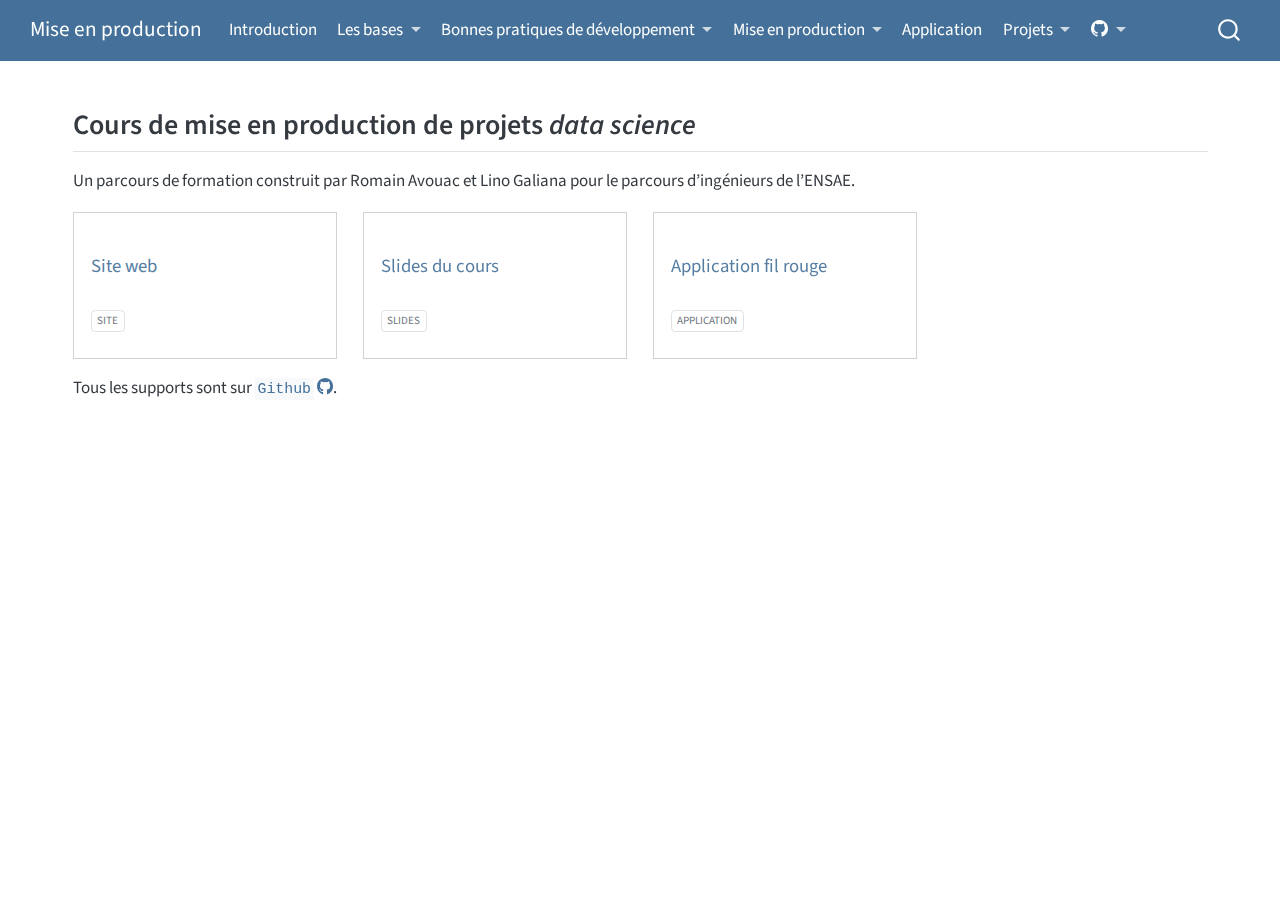
==== index.html @ 3312d960 "Built site for gh-pages" ====
<!DOCTYPE html>
<html xmlns="http://www.w3.org/1999/xhtml" lang="en" xml:lang="en"><head>

<meta charset="utf-8">
<meta name="generator" content="quarto-1.6.40">

<meta name="viewport" content="width=device-width, initial-scale=1.0, user-scalable=yes">


<title>Mise en production</title>
<style>
code{white-space: pre-wrap;}
span.smallcaps{font-variant: small-caps;}
div.columns{display: flex; gap: min(4vw, 1.5em);}
div.column{flex: auto; overflow-x: auto;}
div.hanging-indent{margin-left: 1.5em; text-indent: -1.5em;}
ul.task-list{list-style: none;}
ul.task-list li input[type="checkbox"] {
  width: 0.8em;
  margin: 0 0.8em 0.2em -1em; /* quarto-specific, see https://github.com/quarto-dev/quarto-cli/issues/4556 */ 
  vertical-align: middle;
}
</style>


<script src="site_libs/quarto-nav/quarto-nav.js"></script>
<script src="site_libs/quarto-nav/headroom.min.js"></script>
<script src="site_libs/clipboard/clipboard.min.js"></script>
<script src="site_libs/quarto-search/autocomplete.umd.js"></script>
<script src="site_libs/quarto-search/fuse.min.js"></script>
<script src="site_libs/quarto-search/quarto-search.js"></script>
<meta name="quarto:offset" content="./">
<script src="site_libs/quarto-listing/list.min.js"></script>
<script src="site_libs/quarto-listing/quarto-listing.js"></script>
<script src="site_libs/quarto-html/quarto.js"></script>
<script src="site_libs/quarto-html/popper.min.js"></script>
<script src="site_libs/quarto-html/tippy.umd.min.js"></script>
<script src="site_libs/quarto-html/anchor.min.js"></script>
<link href="site_libs/quarto-html/tippy.css" rel="stylesheet">
<link href="site_libs/quarto-html/quarto-syntax-highlighting-549806ee2085284f45b00abea8c6df48.css" rel="stylesheet" id="quarto-text-highlighting-styles">
<script src="site_libs/bootstrap/bootstrap.min.js"></script>
<link href="site_libs/bootstrap/bootstrap-icons.css" rel="stylesheet">
<link href="site_libs/bootstrap/bootstrap-957390e16f8056bf57452af51c800dd0.min.css" rel="stylesheet" append-hash="true" id="quarto-bootstrap" data-mode="light">
<link href="site_libs/quarto-contrib/fontawesome6-1.2.0/all.min.css" rel="stylesheet">
<link href="site_libs/quarto-contrib/fontawesome6-1.2.0/latex-fontsize.css" rel="stylesheet">
<script id="quarto-search-options" type="application/json">{
  "location": "navbar",
  "copy-button": false,
  "collapse-after": 3,
  "panel-placement": "end",
  "type": "overlay",
  "limit": 50,
  "keyboard-shortcut": [
    "f",
    "/",
    "s"
  ],
  "show-item-context": false,
  "language": {
    "search-no-results-text": "No results",
    "search-matching-documents-text": "matching documents",
    "search-copy-link-title": "Copy link to search",
    "search-hide-matches-text": "Hide additional matches",
    "search-more-match-text": "more match in this document",
    "search-more-matches-text": "more matches in this document",
    "search-clear-button-title": "Clear",
    "search-text-placeholder": "",
    "search-detached-cancel-button-title": "Cancel",
    "search-submit-button-title": "Submit",
    "search-label": "Search"
  }
}</script>
<script>

  window.document.addEventListener("DOMContentLoaded", function (_event) {
    const listingTargetEl = window.document.querySelector('#listing-formations .list');
    if (!listingTargetEl) {
      // No listing discovered, do not attach.
      return; 
    }

    const options = {
      valueNames: ['listing-project','listing-format','listing-website','listing-language','listing-image','listing-title','listing-date','listing-description','listing-abstract','listing-slides','listing-code','listing-order','listing-path','listing-outputHref','listing-date-modified','listing-author','listing-filename','listing-file-modified','listing-reading-time','listing-word-count',{ data: ['index'] },{ data: ['categories'] },{ data: ['listing-date-sort'] },{ data: ['listing-date-modified-sort'] },{ data: ['listing-file-modified-sort'] },{ data: ['listing-reading-time-sort'] },{ data: ['listing-word-count-sort'] }],
      
      searchColumns: ["listing-project","listing-format","listing-website","listing-language","listing-image","listing-title","listing-date","listing-description","listing-abstract","listing-slides","listing-code","listing-order","listing-path","listing-outputHref","listing-date-modified","listing-author","listing-filename","listing-file-modified","listing-reading-time","listing-word-count"],
    };

    window['quarto-listings'] = window['quarto-listings'] || {};
    window['quarto-listings']['listing-formations'] = new List('listing-formations', options);

    if (window['quarto-listing-loaded']) {
      window['quarto-listing-loaded']();
    }
  });

  window.addEventListener('hashchange',() => {
    if (window['quarto-listing-loaded']) {
      window['quarto-listing-loaded']();
    }
  })
  </script>

  <script src="https://cdnjs.cloudflare.com/polyfill/v3/polyfill.min.js?features=es6"></script>
  <script src="https://cdn.jsdelivr.net/npm/mathjax@3/es5/tex-chtml-full.js" type="text/javascript"></script>

<script type="text/javascript">
const typesetMath = (el) => {
  if (window.MathJax) {
    // MathJax Typeset
    window.MathJax.typeset([el]);
  } else if (window.katex) {
    // KaTeX Render
    var mathElements = el.getElementsByClassName("math");
    var macros = [];
    for (var i = 0; i < mathElements.length; i++) {
      var texText = mathElements[i].firstChild;
      if (mathElements[i].tagName == "SPAN") {
        window.katex.render(texText.data, mathElements[i], {
          displayMode: mathElements[i].classList.contains('display'),
          throwOnError: false,
          macros: macros,
          fleqn: false
        });
      }
    }
  }
}
window.Quarto = {
  typesetMath
};
</script>

<link rel="stylesheet" href="styles.css">
</head>

<body class="nav-fixed">

<div id="quarto-search-results"></div>
  <header id="quarto-header" class="headroom fixed-top">
    <nav class="navbar navbar-expand-lg " data-bs-theme="dark">
      <div class="navbar-container container-fluid">
      <div class="navbar-brand-container mx-auto">
    <a class="navbar-brand" href="./index.html">
    <span class="navbar-title">Mise en production</span>
    </a>
  </div>
            <div id="quarto-search" class="" title="Search"></div>
          <button class="navbar-toggler" type="button" data-bs-toggle="collapse" data-bs-target="#navbarCollapse" aria-controls="navbarCollapse" role="menu" aria-expanded="false" aria-label="Toggle navigation" onclick="if (window.quartoToggleHeadroom) { window.quartoToggleHeadroom(); }">
  <span class="navbar-toggler-icon"></span>
</button>
          <div class="collapse navbar-collapse" id="navbarCollapse">
            <ul class="navbar-nav navbar-nav-scroll me-auto">
  <li class="nav-item">
    <a class="nav-link" href="./chapters/introduction.qmd"> 
<span class="menu-text">Introduction</span></a>
  </li>  
  <li class="nav-item dropdown ">
    <a class="nav-link dropdown-toggle" href="#" id="nav-menu-les-bases" role="link" data-bs-toggle="dropdown" aria-expanded="false">
 <span class="menu-text">Les bases</span>
    </a>
    <ul class="dropdown-menu" aria-labelledby="nav-menu-les-bases">    
        <li>
    <a class="dropdown-item" href="./website/chapters/linux-101.qmd">
 <span class="dropdown-text">Linux 101</span></a>
  </li>  
        <li>
    <a class="dropdown-item" href="./website/chapters/git.qmd">
 <span class="dropdown-text">Git</span></a>
  </li>  
    </ul>
  </li>
  <li class="nav-item dropdown ">
    <a class="nav-link dropdown-toggle" href="#" id="nav-menu-bonnes-pratiques-de-développement" role="link" data-bs-toggle="dropdown" aria-expanded="false">
 <span class="menu-text">Bonnes pratiques de développement</span>
    </a>
    <ul class="dropdown-menu" aria-labelledby="nav-menu-bonnes-pratiques-de-développement">    
        <li>
    <a class="dropdown-item" href="./website/chapters/code-quality.qmd">
 <span class="dropdown-text">Qualité du code</span></a>
  </li>  
        <li>
    <a class="dropdown-item" href="./website/chapters/projects-architecture.qmd">
 <span class="dropdown-text">Structure des projets</span></a>
  </li>  
        <li>
    <a class="dropdown-item" href="./website/chapters/big-data.qmd">
 <span class="dropdown-text">Traitement des données volumineuses</span></a>
  </li>  
        <li>
    <a class="dropdown-item" href="./website/chapters/portability.qmd">
 <span class="dropdown-text">Portabilité</span></a>
  </li>  
    </ul>
  </li>
  <li class="nav-item dropdown ">
    <a class="nav-link dropdown-toggle" href="#" id="nav-menu-mise-en-production" role="link" data-bs-toggle="dropdown" aria-expanded="false">
 <span class="menu-text">Mise en production</span>
    </a>
    <ul class="dropdown-menu" aria-labelledby="nav-menu-mise-en-production">    
        <li>
    <a class="dropdown-item" href="./website/chapters/deployment.qmd">
 <span class="dropdown-text">Déploiement</span></a>
  </li>  
        <li>
    <a class="dropdown-item" href="./website/chapters/mlops.qmd">
 <span class="dropdown-text">MLOps</span></a>
  </li>  
    </ul>
  </li>
  <li class="nav-item">
    <a class="nav-link" href="./chapters/application.qmd"> 
<span class="menu-text">Application</span></a>
  </li>  
  <li class="nav-item dropdown ">
    <a class="nav-link dropdown-toggle" href="#" id="nav-menu-projets" role="link" data-bs-toggle="dropdown" aria-expanded="false">
 <span class="menu-text">Projets</span>
    </a>
    <ul class="dropdown-menu" aria-labelledby="nav-menu-projets">    
        <li>
    <a class="dropdown-item" href="./website/chapters/evaluation.qmd">
 <span class="dropdown-text">Modalités d’évaluation</span></a>
  </li>  
        <li>
    <a class="dropdown-item" href="./website/chapters/galerie.qmd">
 <span class="dropdown-text">Galerie des projets passés</span></a>
  </li>  
    </ul>
  </li>
  <li class="nav-item dropdown ">
    <a class="nav-link dropdown-toggle" href="#" id="nav-menu-bi-github" role="link" data-bs-toggle="dropdown" aria-expanded="false">
      <i class="bi bi-github" role="img">
</i> 
 <span class="menu-text"></span>
    </a>
    <ul class="dropdown-menu" aria-labelledby="nav-menu-bi-github">    
        <li>
    <a class="dropdown-item" href="https://github.com/ensae-reproductibilite/website">
 <span class="dropdown-text">Site web</span></a>
  </li>  
        <li>
    <a class="dropdown-item" href="https://github.com/ensae-reproductibilite/slides">
 <span class="dropdown-text">Slides</span></a>
  </li>  
        <li>
    <a class="dropdown-item" href="https://github.com/ensae-reproductibilite/application">
 <span class="dropdown-text">Application fil rouge</span></a>
  </li>  
    </ul>
  </li>
</ul>
          </div> <!-- /navcollapse -->
            <div class="quarto-navbar-tools">
</div>
      </div> <!-- /container-fluid -->
    </nav>
</header>
<!-- content -->
<div id="quarto-content" class="quarto-container page-columns page-rows-contents page-layout-full page-navbar">
<!-- sidebar -->
<!-- margin-sidebar -->
    
<!-- main -->
<main class="content column-page" id="quarto-document-content"><header id="title-block-header" class="quarto-title-block"></header>




<section id="cours-de-mise-en-production-de-projets-data-science" class="level2">
<h2 class="anchored" data-anchor-id="cours-de-mise-en-production-de-projets-data-science">Cours de mise en production de projets <em>data science</em></h2>
<p>Un parcours de formation construit par Romain Avouac et Lino Galiana pour le parcours d’ingénieurs de l’ENSAE.</p>
<div id="listing-formations" class="quarto-listing quarto-listing-container-custom">

<div class="list grid quarto-listing-cols-4">

  <div class="g-col-1" data-index="0" data-listing-date-sort="1738540800000" data-listing-file-modified-sort="1738588531215" data-listing-date-modified-sort="NaN" data-listing-reading-time-sort="1" data-listing-word-count-sort="1">
    <a href="./website.html" target="_blank" rel="noopener" class="grid-item-link"> <!-- Added link wrapper -->
      </a><div class="quarto-grid-item card h-100 card-left"><a href="./website.html" target="_blank" rel="noopener" class="grid-item-link">
        
          <p class="card-img-top">
            <img src="https://minio.lab.sspcloud.fr/lgaliana/generative-art/mise-en-prod/adults-drawing.webp" class="thumbnail-image card-img" style="height: auto;" alt="">
          </p>
        
        
          </a><div class="card-body post-contents"><a href="./website.html" target="_blank" rel="noopener" class="grid-item-link">
            <h5 class="no-anchor card-title listing-title">Site web</h5>
            <div class="card-subtitle listing-subtitle"></div>

            
            
              <div class="card-attribution card-text-small justify">
                <div class="listing-author"></div>
              </div>
            
            <style>
              .listing-categories .listing-category .listing-href {
                color: inherit; /* blue colors for links too */
                text-decoration: none; /* Remove underline */
              }
            </style>
            </a><div class="listing-categories" style="padding-top: 1em;"><a href="./website.html" target="_blank" rel="noopener" class="grid-item-link">
              
                </a><div class="listing-category"><a href="./website.html" target="_blank" rel="noopener" class="grid-item-link">
                  
                    </a><a class="listing-href" href="./website.html" target="_blank" rel="noopener">
                      
                        Site
                      
                    </a>
                  
                </div>
              
            </div>
          </div>
        

        <!-- <div class="card-footer">
            <div class="card-filename listing-filename">
              index.qmd
            </div>
            <div class="card-file-modified listing-file-modified">
              2/3/25, 1:15:31 PM
            </div>
        </div> -->

      </div>
     <!-- Added link wrapper -->
  </div>

  <div class="g-col-1" data-index="1" data-listing-date-sort="1738540800000" data-listing-file-modified-sort="1738588531215" data-listing-date-modified-sort="NaN" data-listing-reading-time-sort="1" data-listing-word-count-sort="1">
    <a href="./chapters/application.html" target="_blank" rel="noopener" class="grid-item-link"> <!-- Added link wrapper -->
      </a><div class="quarto-grid-item card h-100 card-left"><a href="./chapters/application.html" target="_blank" rel="noopener" class="grid-item-link">
        
          <p class="card-img-top">
            <img src="https://minio.lab.sspcloud.fr/lgaliana/generative-art/mise-en-prod/slides-comic.jpg" class="thumbnail-image card-img" style="height: auto;" alt="">
          </p>
        
        
          </a><div class="card-body post-contents"><a href="./chapters/application.html" target="_blank" rel="noopener" class="grid-item-link">
            <h5 class="no-anchor card-title listing-title">Slides du cours</h5>
            <div class="card-subtitle listing-subtitle"></div>

            
            
              <div class="card-attribution card-text-small justify">
                <div class="listing-author"></div>
              </div>
            
            <style>
              .listing-categories .listing-category .listing-href {
                color: inherit; /* blue colors for links too */
                text-decoration: none; /* Remove underline */
              }
            </style>
            </a><div class="listing-categories" style="padding-top: 1em;"><a href="./chapters/application.html" target="_blank" rel="noopener" class="grid-item-link">
              
                </a><div class="listing-category"><a href="./chapters/application.html" target="_blank" rel="noopener" class="grid-item-link">
                  
                    </a><a class="listing-href" href="./chapters/application.html" target="_blank" rel="noopener">
                      
                        Slides
                      
                    </a>
                  
                </div>
              
            </div>
          </div>
        

        <!-- <div class="card-footer">
            <div class="card-filename listing-filename">
              index.qmd
            </div>
            <div class="card-file-modified listing-file-modified">
              2/3/25, 1:15:31 PM
            </div>
        </div> -->

      </div>
     <!-- Added link wrapper -->
  </div>

  <div class="g-col-1" data-index="2" data-listing-date-sort="1738540800000" data-listing-file-modified-sort="1738588531215" data-listing-date-modified-sort="NaN" data-listing-reading-time-sort="1" data-listing-word-count-sort="1">
    <a href="./slides.html" target="_blank" rel="noopener" class="grid-item-link"> <!-- Added link wrapper -->
      </a><div class="quarto-grid-item card h-100 card-left"><a href="./slides.html" target="_blank" rel="noopener" class="grid-item-link">
        
          <p class="card-img-top">
            <img src="https://minio.lab.sspcloud.fr/lgaliana/generative-art/mise-en-prod/tour-eiffel-fil-rouge.jpg" class="thumbnail-image card-img" style="height: auto;" alt="">
          </p>
        
        
          </a><div class="card-body post-contents"><a href="./slides.html" target="_blank" rel="noopener" class="grid-item-link">
            <h5 class="no-anchor card-title listing-title">Application fil rouge</h5>
            <div class="card-subtitle listing-subtitle"></div>

            
            
              <div class="card-attribution card-text-small justify">
                <div class="listing-author"></div>
              </div>
            
            <style>
              .listing-categories .listing-category .listing-href {
                color: inherit; /* blue colors for links too */
                text-decoration: none; /* Remove underline */
              }
            </style>
            </a><div class="listing-categories" style="padding-top: 1em;"><a href="./slides.html" target="_blank" rel="noopener" class="grid-item-link">
              
                </a><div class="listing-category"><a href="./slides.html" target="_blank" rel="noopener" class="grid-item-link">
                  
                    </a><a class="listing-href" href="./slides.html" target="_blank" rel="noopener">
                      
                        Application
                      
                    </a>
                  
                </div>
              
            </div>
          </div>
        

        <!-- <div class="card-footer">
            <div class="card-filename listing-filename">
              index.qmd
            </div>
            <div class="card-file-modified listing-file-modified">
              2/3/25, 1:15:31 PM
            </div>
        </div> -->

      </div>
     <!-- Added link wrapper -->
  </div>

</div>

<div class="listing-no-matching d-none">
No matching items
</div>
</div>
<p>Tous les supports sont sur <a href="https://github.com/ensae-reproductibilite"><code>Github</code> <i class="fa-brands fa-github" aria-label="github"></i></a>.</p>



</section>

</main> <!-- /main -->
<script id="quarto-html-after-body" type="application/javascript">
window.document.addEventListener("DOMContentLoaded", function (event) {
  const toggleBodyColorMode = (bsSheetEl) => {
    const mode = bsSheetEl.getAttribute("data-mode");
    const bodyEl = window.document.querySelector("body");
    if (mode === "dark") {
      bodyEl.classList.add("quarto-dark");
      bodyEl.classList.remove("quarto-light");
    } else {
      bodyEl.classList.add("quarto-light");
      bodyEl.classList.remove("quarto-dark");
    }
  }
  const toggleBodyColorPrimary = () => {
    const bsSheetEl = window.document.querySelector("link#quarto-bootstrap");
    if (bsSheetEl) {
      toggleBodyColorMode(bsSheetEl);
    }
  }
  toggleBodyColorPrimary();  
  const icon = "";
  const anchorJS = new window.AnchorJS();
  anchorJS.options = {
    placement: 'right',
    icon: icon
  };
  anchorJS.add('.anchored');
  const isCodeAnnotation = (el) => {
    for (const clz of el.classList) {
      if (clz.startsWith('code-annotation-')) {                     
        return true;
      }
    }
    return false;
  }
  const onCopySuccess = function(e) {
    // button target
    const button = e.trigger;
    // don't keep focus
    button.blur();
    // flash "checked"
    button.classList.add('code-copy-button-checked');
    var currentTitle = button.getAttribute("title");
    button.setAttribute("title", "Copied!");
    let tooltip;
    if (window.bootstrap) {
      button.setAttribute("data-bs-toggle", "tooltip");
      button.setAttribute("data-bs-placement", "left");
      button.setAttribute("data-bs-title", "Copied!");
      tooltip = new bootstrap.Tooltip(button, 
        { trigger: "manual", 
          customClass: "code-copy-button-tooltip",
          offset: [0, -8]});
      tooltip.show();    
    }
    setTimeout(function() {
      if (tooltip) {
        tooltip.hide();
        button.removeAttribute("data-bs-title");
        button.removeAttribute("data-bs-toggle");
        button.removeAttribute("data-bs-placement");
      }
      button.setAttribute("title", currentTitle);
      button.classList.remove('code-copy-button-checked');
    }, 1000);
    // clear code selection
    e.clearSelection();
  }
  const getTextToCopy = function(trigger) {
      const codeEl = trigger.previousElementSibling.cloneNode(true);
      for (const childEl of codeEl.children) {
        if (isCodeAnnotation(childEl)) {
          childEl.remove();
        }
      }
      return codeEl.innerText;
  }
  const clipboard = new window.ClipboardJS('.code-copy-button:not([data-in-quarto-modal])', {
    text: getTextToCopy
  });
  clipboard.on('success', onCopySuccess);
  if (window.document.getElementById('quarto-embedded-source-code-modal')) {
    const clipboardModal = new window.ClipboardJS('.code-copy-button[data-in-quarto-modal]', {
      text: getTextToCopy,
      container: window.document.getElementById('quarto-embedded-source-code-modal')
    });
    clipboardModal.on('success', onCopySuccess);
  }
    var localhostRegex = new RegExp(/^(?:http|https):\/\/localhost\:?[0-9]*\//);
    var mailtoRegex = new RegExp(/^mailto:/);
      var filterRegex = new RegExp("https:\/\/ensae-reproductibilite\.github\.io\/");
    var isInternal = (href) => {
        return filterRegex.test(href) || localhostRegex.test(href) || mailtoRegex.test(href);
    }
    // Inspect non-navigation links and adorn them if external
 	var links = window.document.querySelectorAll('a[href]:not(.nav-link):not(.navbar-brand):not(.toc-action):not(.sidebar-link):not(.sidebar-item-toggle):not(.pagination-link):not(.no-external):not([aria-hidden]):not(.dropdown-item):not(.quarto-navigation-tool):not(.about-link)');
    for (var i=0; i<links.length; i++) {
      const link = links[i];
      if (!isInternal(link.href)) {
        // undo the damage that might have been done by quarto-nav.js in the case of
        // links that we want to consider external
        if (link.dataset.originalHref !== undefined) {
          link.href = link.dataset.originalHref;
        }
      }
    }
  function tippyHover(el, contentFn, onTriggerFn, onUntriggerFn) {
    const config = {
      allowHTML: true,
      maxWidth: 500,
      delay: 100,
      arrow: false,
      appendTo: function(el) {
          return el.parentElement;
      },
      interactive: true,
      interactiveBorder: 10,
      theme: 'quarto',
      placement: 'bottom-start',
    };
    if (contentFn) {
      config.content = contentFn;
    }
    if (onTriggerFn) {
      config.onTrigger = onTriggerFn;
    }
    if (onUntriggerFn) {
      config.onUntrigger = onUntriggerFn;
    }
    window.tippy(el, config); 
  }
  const noterefs = window.document.querySelectorAll('a[role="doc-noteref"]');
  for (var i=0; i<noterefs.length; i++) {
    const ref = noterefs[i];
    tippyHover(ref, function() {
      // use id or data attribute instead here
      let href = ref.getAttribute('data-footnote-href') || ref.getAttribute('href');
      try { href = new URL(href).hash; } catch {}
      const id = href.replace(/^#\/?/, "");
      const note = window.document.getElementById(id);
      if (note) {
        return note.innerHTML;
      } else {
        return "";
      }
    });
  }
  const xrefs = window.document.querySelectorAll('a.quarto-xref');
  const processXRef = (id, note) => {
    // Strip column container classes
    const stripColumnClz = (el) => {
      el.classList.remove("page-full", "page-columns");
      if (el.children) {
        for (const child of el.children) {
          stripColumnClz(child);
        }
      }
    }
    stripColumnClz(note)
    if (id === null || id.startsWith('sec-')) {
      // Special case sections, only their first couple elements
      const container = document.createElement("div");
      if (note.children && note.children.length > 2) {
        container.appendChild(note.children[0].cloneNode(true));
        for (let i = 1; i < note.children.length; i++) {
          const child = note.children[i];
          if (child.tagName === "P" && child.innerText === "") {
            continue;
          } else {
            container.appendChild(child.cloneNode(true));
            break;
          }
        }
        if (window.Quarto?.typesetMath) {
          window.Quarto.typesetMath(container);
        }
        return container.innerHTML
      } else {
        if (window.Quarto?.typesetMath) {
          window.Quarto.typesetMath(note);
        }
        return note.innerHTML;
      }
    } else {
      // Remove any anchor links if they are present
      const anchorLink = note.querySelector('a.anchorjs-link');
      if (anchorLink) {
        anchorLink.remove();
      }
      if (window.Quarto?.typesetMath) {
        window.Quarto.typesetMath(note);
      }
      if (note.classList.contains("callout")) {
        return note.outerHTML;
      } else {
        return note.innerHTML;
      }
    }
  }
  for (var i=0; i<xrefs.length; i++) {
    const xref = xrefs[i];
    tippyHover(xref, undefined, function(instance) {
      instance.disable();
      let url = xref.getAttribute('href');
      let hash = undefined; 
      if (url.startsWith('#')) {
        hash = url;
      } else {
        try { hash = new URL(url).hash; } catch {}
      }
      if (hash) {
        const id = hash.replace(/^#\/?/, "");
        const note = window.document.getElementById(id);
        if (note !== null) {
          try {
            const html = processXRef(id, note.cloneNode(true));
            instance.setContent(html);
          } finally {
            instance.enable();
            instance.show();
          }
        } else {
          // See if we can fetch this
          fetch(url.split('#')[0])
          .then(res => res.text())
          .then(html => {
            const parser = new DOMParser();
            const htmlDoc = parser.parseFromString(html, "text/html");
            const note = htmlDoc.getElementById(id);
            if (note !== null) {
              const html = processXRef(id, note);
              instance.setContent(html);
            } 
          }).finally(() => {
            instance.enable();
            instance.show();
          });
        }
      } else {
        // See if we can fetch a full url (with no hash to target)
        // This is a special case and we should probably do some content thinning / targeting
        fetch(url)
        .then(res => res.text())
        .then(html => {
          const parser = new DOMParser();
          const htmlDoc = parser.parseFromString(html, "text/html");
          const note = htmlDoc.querySelector('main.content');
          if (note !== null) {
            // This should only happen for chapter cross references
            // (since there is no id in the URL)
            // remove the first header
            if (note.children.length > 0 && note.children[0].tagName === "HEADER") {
              note.children[0].remove();
            }
            const html = processXRef(null, note);
            instance.setContent(html);
          } 
        }).finally(() => {
          instance.enable();
          instance.show();
        });
      }
    }, function(instance) {
    });
  }
      let selectedAnnoteEl;
      const selectorForAnnotation = ( cell, annotation) => {
        let cellAttr = 'data-code-cell="' + cell + '"';
        let lineAttr = 'data-code-annotation="' +  annotation + '"';
        const selector = 'span[' + cellAttr + '][' + lineAttr + ']';
        return selector;
      }
      const selectCodeLines = (annoteEl) => {
        const doc = window.document;
        const targetCell = annoteEl.getAttribute("data-target-cell");
        const targetAnnotation = annoteEl.getAttribute("data-target-annotation");
        const annoteSpan = window.document.querySelector(selectorForAnnotation(targetCell, targetAnnotation));
        const lines = annoteSpan.getAttribute("data-code-lines").split(",");
        const lineIds = lines.map((line) => {
          return targetCell + "-" + line;
        })
        let top = null;
        let height = null;
        let parent = null;
        if (lineIds.length > 0) {
            //compute the position of the single el (top and bottom and make a div)
            const el = window.document.getElementById(lineIds[0]);
            top = el.offsetTop;
            height = el.offsetHeight;
            parent = el.parentElement.parentElement;
          if (lineIds.length > 1) {
            const lastEl = window.document.getElementById(lineIds[lineIds.length - 1]);
            const bottom = lastEl.offsetTop + lastEl.offsetHeight;
            height = bottom - top;
          }
          if (top !== null && height !== null && parent !== null) {
            // cook up a div (if necessary) and position it 
            let div = window.document.getElementById("code-annotation-line-highlight");
            if (div === null) {
              div = window.document.createElement("div");
              div.setAttribute("id", "code-annotation-line-highlight");
              div.style.position = 'absolute';
              parent.appendChild(div);
            }
            div.style.top = top - 2 + "px";
            div.style.height = height + 4 + "px";
            div.style.left = 0;
            let gutterDiv = window.document.getElementById("code-annotation-line-highlight-gutter");
            if (gutterDiv === null) {
              gutterDiv = window.document.createElement("div");
              gutterDiv.setAttribute("id", "code-annotation-line-highlight-gutter");
              gutterDiv.style.position = 'absolute';
              const codeCell = window.document.getElementById(targetCell);
              const gutter = codeCell.querySelector('.code-annotation-gutter');
              gutter.appendChild(gutterDiv);
            }
            gutterDiv.style.top = top - 2 + "px";
            gutterDiv.style.height = height + 4 + "px";
          }
          selectedAnnoteEl = annoteEl;
        }
      };
      const unselectCodeLines = () => {
        const elementsIds = ["code-annotation-line-highlight", "code-annotation-line-highlight-gutter"];
        elementsIds.forEach((elId) => {
          const div = window.document.getElementById(elId);
          if (div) {
            div.remove();
          }
        });
        selectedAnnoteEl = undefined;
      };
        // Handle positioning of the toggle
    window.addEventListener(
      "resize",
      throttle(() => {
        elRect = undefined;
        if (selectedAnnoteEl) {
          selectCodeLines(selectedAnnoteEl);
        }
      }, 10)
    );
    function throttle(fn, ms) {
    let throttle = false;
    let timer;
      return (...args) => {
        if(!throttle) { // first call gets through
            fn.apply(this, args);
            throttle = true;
        } else { // all the others get throttled
            if(timer) clearTimeout(timer); // cancel #2
            timer = setTimeout(() => {
              fn.apply(this, args);
              timer = throttle = false;
            }, ms);
        }
      };
    }
      // Attach click handler to the DT
      const annoteDls = window.document.querySelectorAll('dt[data-target-cell]');
      for (const annoteDlNode of annoteDls) {
        annoteDlNode.addEventListener('click', (event) => {
          const clickedEl = event.target;
          if (clickedEl !== selectedAnnoteEl) {
            unselectCodeLines();
            const activeEl = window.document.querySelector('dt[data-target-cell].code-annotation-active');
            if (activeEl) {
              activeEl.classList.remove('code-annotation-active');
            }
            selectCodeLines(clickedEl);
            clickedEl.classList.add('code-annotation-active');
          } else {
            // Unselect the line
            unselectCodeLines();
            clickedEl.classList.remove('code-annotation-active');
          }
        });
      }
  const findCites = (el) => {
    const parentEl = el.parentElement;
    if (parentEl) {
      const cites = parentEl.dataset.cites;
      if (cites) {
        return {
          el,
          cites: cites.split(' ')
        };
      } else {
        return findCites(el.parentElement)
      }
    } else {
      return undefined;
    }
  };
  var bibliorefs = window.document.querySelectorAll('a[role="doc-biblioref"]');
  for (var i=0; i<bibliorefs.length; i++) {
    const ref = bibliorefs[i];
    const citeInfo = findCites(ref);
    if (citeInfo) {
      tippyHover(citeInfo.el, function() {
        var popup = window.document.createElement('div');
        citeInfo.cites.forEach(function(cite) {
          var citeDiv = window.document.createElement('div');
          citeDiv.classList.add('hanging-indent');
          citeDiv.classList.add('csl-entry');
          var biblioDiv = window.document.getElementById('ref-' + cite);
          if (biblioDiv) {
            citeDiv.innerHTML = biblioDiv.innerHTML;
          }
          popup.appendChild(citeDiv);
        });
        return popup.innerHTML;
      });
    }
  }
});
</script>
</div> <!-- /content -->




</body></html>
---- site_libs/quarto-html/tippy.css ----
.tippy-box[data-animation=fade][data-state=hidden]{opacity:0}[data-tippy-root]{max-width:calc(100vw - 10px)}.tippy-box{position:relative;background-color:#333;color:#fff;border-radius:4px;font-size:14px;line-height:1.4;white-space:normal;outline:0;transition-property:transform,visibility,opacity}.tippy-box[data-placement^=top]>.tippy-arrow{bottom:0}.tippy-box[data-placement^=top]>.tippy-arrow:before{bottom:-7px;left:0;border-width:8px 8px 0;border-top-color:initial;transform-origin:center top}.tippy-box[data-placement^=bottom]>.tippy-arrow{top:0}.tippy-box[data-placement^=bottom]>.tippy-arrow:before{top:-7px;left:0;border-width:0 8px 8px;border-bottom-color:initial;transform-origin:center bottom}.tippy-box[data-placement^=left]>.tippy-arrow{right:0}.tippy-box[data-placement^=left]>.tippy-arrow:before{border-width:8px 0 8px 8px;border-left-color:initial;right:-7px;transform-origin:center left}.tippy-box[data-placement^=right]>.tippy-arrow{left:0}.tippy-box[data-placement^=right]>.tippy-arrow:before{left:-7px;border-width:8px 8px 8px 0;border-right-color:initial;transform-origin:center right}.tippy-box[data-inertia][data-state=visible]{transition-timing-function:cubic-bezier(.54,1.5,.38,1.11)}.tippy-arrow{width:16px;height:16px;color:#333}.tippy-arrow:before{content:"";position:absolute;border-color:transparent;border-style:solid}.tippy-content{position:relative;padding:5px 9px;z-index:1}
---- site_libs/quarto-html/quarto-syntax-highlighting-549806ee2085284f45b00abea8c6df48.css ----
/* quarto syntax highlight colors */
:root {
  --quarto-hl-ot-color: #003B4F;
  --quarto-hl-at-color: #657422;
  --quarto-hl-ss-color: #20794D;
  --quarto-hl-an-color: #5E5E5E;
  --quarto-hl-fu-color: #4758AB;
  --quarto-hl-st-color: #20794D;
  --quarto-hl-cf-color: #003B4F;
  --quarto-hl-op-color: #5E5E5E;
  --quarto-hl-er-color: #AD0000;
  --quarto-hl-bn-color: #AD0000;
  --quarto-hl-al-color: #AD0000;
  --quarto-hl-va-color: #111111;
  --quarto-hl-bu-color: inherit;
  --quarto-hl-ex-color: inherit;
  --quarto-hl-pp-color: #AD0000;
  --quarto-hl-in-color: #5E5E5E;
  --quarto-hl-vs-color: #20794D;
  --quarto-hl-wa-color: #5E5E5E;
  --quarto-hl-do-color: #5E5E5E;
  --quarto-hl-im-color: #00769E;
  --quarto-hl-ch-color: #20794D;
  --quarto-hl-dt-color: #AD0000;
  --quarto-hl-fl-color: #AD0000;
  --quarto-hl-co-color: #5E5E5E;
  --quarto-hl-cv-color: #5E5E5E;
  --quarto-hl-cn-color: #8f5902;
  --quarto-hl-sc-color: #5E5E5E;
  --quarto-hl-dv-color: #AD0000;
  --quarto-hl-kw-color: #003B4F;
}

/* other quarto variables */
:root {
  --quarto-font-monospace: SFMono-Regular, Menlo, Monaco, Consolas, "Liberation Mono", "Courier New", monospace;
}

pre > code.sourceCode > span {
  color: #003B4F;
}

code span {
  color: #003B4F;
}

code.sourceCode > span {
  color: #003B4F;
}

div.sourceCode,
div.sourceCode pre.sourceCode {
  color: #003B4F;
}

code span.ot {
  color: #003B4F;
  font-style: inherit;
}

code span.at {
  color: #657422;
  font-style: inherit;
}

code span.ss {
  color: #20794D;
  font-style: inherit;
}

code span.an {
  color: #5E5E5E;
  font-style: inherit;
}

code span.fu {
  color: #4758AB;
  font-style: inherit;
}

code span.st {
  color: #20794D;
  font-style: inherit;
}

code span.cf {
  color: #003B4F;
  font-weight: bold;
  font-style: inherit;
}

code span.op {
  color: #5E5E5E;
  font-style: inherit;
}

code span.er {
  color: #AD0000;
  font-style: inherit;
}

code span.bn {
  color: #AD0000;
  font-style: inherit;
}

code span.al {
  color: #AD0000;
  font-style: inherit;
}

code span.va {
  color: #111111;
  font-style: inherit;
}

code span.bu {
  font-style: inherit;
}

code span.ex {
  font-style: inherit;
}

code span.pp {
  color: #AD0000;
  font-style: inherit;
}

code span.in {
  color: #5E5E5E;
  font-style: inherit;
}

code span.vs {
  color: #20794D;
  font-style: inherit;
}

code span.wa {
  color: #5E5E5E;
  font-style: italic;
}

code span.do {
  color: #5E5E5E;
  font-style: italic;
}

code span.im {
  color: #00769E;
  font-style: inherit;
}

code span.ch {
  color: #20794D;
  font-style: inherit;
}

code span.dt {
  color: #AD0000;
  font-style: inherit;
}

code span.fl {
  color: #AD0000;
  font-style: inherit;
}

code span.co {
  color: #5E5E5E;
  font-style: inherit;
}

code span.cv {
  color: #5E5E5E;
  font-style: italic;
}

code span.cn {
  color: #8f5902;
  font-style: inherit;
}

code span.sc {
  color: #5E5E5E;
  font-style: inherit;
}

code span.dv {
  color: #AD0000;
  font-style: inherit;
}

code span.kw {
  color: #003B4F;
  font-weight: bold;
  font-style: inherit;
}

.prevent-inlining {
  content: "</";
}

/*# sourceMappingURL=ae99138f4fbc2fb4c9f5e5cd69c22459.css.map */
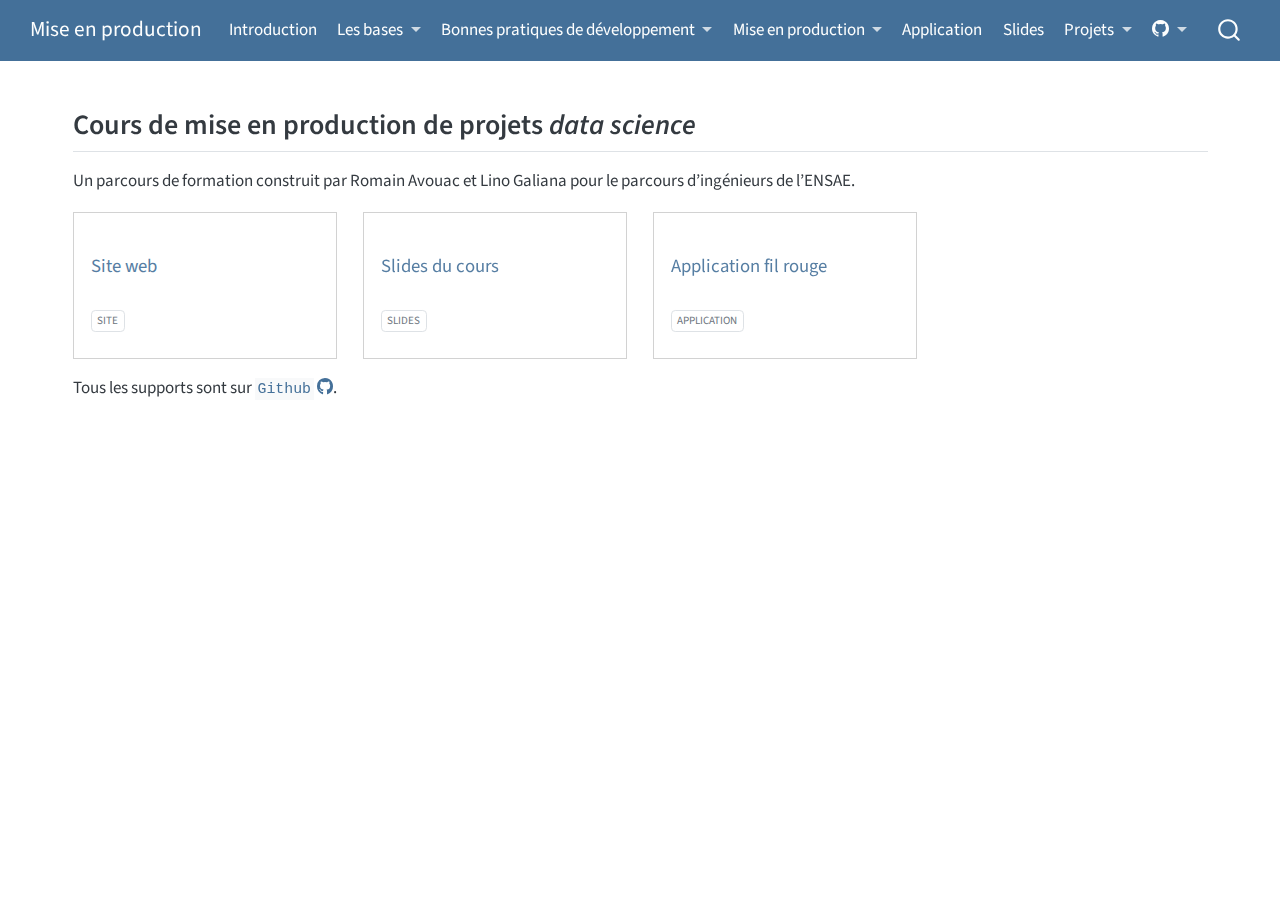
==== commit 520229b9: "Built site for gh-pages" ====
--- a/index.html
+++ b/index.html
@@ -211,6 +211,10 @@
     <a class="nav-link" href="./chapters/application.qmd"> 
 <span class="menu-text">Application</span></a>
   </li>  
+  <li class="nav-item">
+    <a class="nav-link" href="./slides.html"> 
+<span class="menu-text">Slides</span></a>
+  </li>  
   <li class="nav-item dropdown ">
     <a class="nav-link dropdown-toggle" href="#" id="nav-menu-projets" role="link" data-bs-toggle="dropdown" aria-expanded="false">
  <span class="menu-text">Projets</span>
@@ -272,7 +276,7 @@
 
 <div class="list grid quarto-listing-cols-4">
 
-  <div class="g-col-1" data-index="0" data-listing-date-sort="1738540800000" data-listing-file-modified-sort="1738588531215" data-listing-date-modified-sort="NaN" data-listing-reading-time-sort="1" data-listing-word-count-sort="1">
+  <div class="g-col-1" data-index="0" data-listing-date-sort="1738540800000" data-listing-file-modified-sort="1738589157559" data-listing-date-modified-sort="NaN" data-listing-reading-time-sort="1" data-listing-word-count-sort="1">
     <a href="./website.html" target="_blank" rel="noopener" class="grid-item-link"> <!-- Added link wrapper -->
       </a><div class="quarto-grid-item card h-100 card-left"><a href="./website.html" target="_blank" rel="noopener" class="grid-item-link">
         
@@ -318,7 +322,7 @@
               index.qmd
             </div>
             <div class="card-file-modified listing-file-modified">
-              2/3/25, 1:15:31 PM
+              2/3/25, 1:25:57 PM
             </div>
         </div> -->
 
@@ -326,7 +330,7 @@
      <!-- Added link wrapper -->
   </div>
 
-  <div class="g-col-1" data-index="1" data-listing-date-sort="1738540800000" data-listing-file-modified-sort="1738588531215" data-listing-date-modified-sort="NaN" data-listing-reading-time-sort="1" data-listing-word-count-sort="1">
+  <div class="g-col-1" data-index="1" data-listing-date-sort="1738540800000" data-listing-file-modified-sort="1738589157559" data-listing-date-modified-sort="NaN" data-listing-reading-time-sort="1" data-listing-word-count-sort="1">
     <a href="./chapters/application.html" target="_blank" rel="noopener" class="grid-item-link"> <!-- Added link wrapper -->
       </a><div class="quarto-grid-item card h-100 card-left"><a href="./chapters/application.html" target="_blank" rel="noopener" class="grid-item-link">
         
@@ -372,7 +376,7 @@
               index.qmd
             </div>
             <div class="card-file-modified listing-file-modified">
-              2/3/25, 1:15:31 PM
+              2/3/25, 1:25:57 PM
             </div>
         </div> -->
 
@@ -380,7 +384,7 @@
      <!-- Added link wrapper -->
   </div>
 
-  <div class="g-col-1" data-index="2" data-listing-date-sort="1738540800000" data-listing-file-modified-sort="1738588531215" data-listing-date-modified-sort="NaN" data-listing-reading-time-sort="1" data-listing-word-count-sort="1">
+  <div class="g-col-1" data-index="2" data-listing-date-sort="1738540800000" data-listing-file-modified-sort="1738589157559" data-listing-date-modified-sort="NaN" data-listing-reading-time-sort="1" data-listing-word-count-sort="1">
     <a href="./slides.html" target="_blank" rel="noopener" class="grid-item-link"> <!-- Added link wrapper -->
       </a><div class="quarto-grid-item card h-100 card-left"><a href="./slides.html" target="_blank" rel="noopener" class="grid-item-link">
         
@@ -426,7 +430,7 @@
               index.qmd
             </div>
             <div class="card-file-modified listing-file-modified">
-              2/3/25, 1:15:31 PM
+              2/3/25, 1:25:57 PM
             </div>
         </div> -->
 
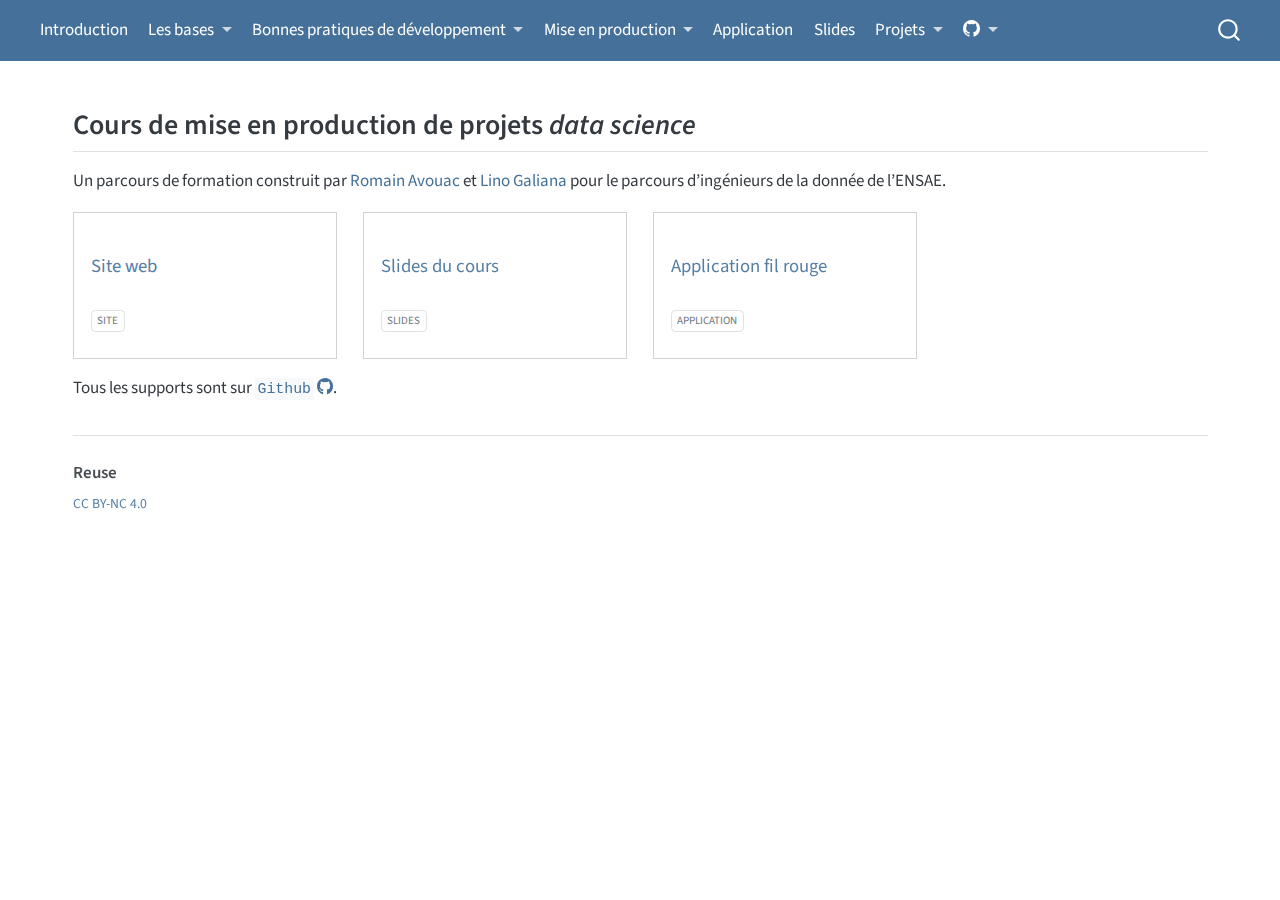
==== commit 66f0caf6: "Built site for gh-pages" ====
--- a/index.html
+++ b/index.html
@@ -139,11 +139,6 @@
   <header id="quarto-header" class="headroom fixed-top">
     <nav class="navbar navbar-expand-lg " data-bs-theme="dark">
       <div class="navbar-container container-fluid">
-      <div class="navbar-brand-container mx-auto">
-    <a class="navbar-brand" href="./index.html">
-    <span class="navbar-title">Mise en production</span>
-    </a>
-  </div>
             <div id="quarto-search" class="" title="Search"></div>
           <button class="navbar-toggler" type="button" data-bs-toggle="collapse" data-bs-target="#navbarCollapse" aria-controls="navbarCollapse" role="menu" aria-expanded="false" aria-label="Toggle navigation" onclick="if (window.quartoToggleHeadroom) { window.quartoToggleHeadroom(); }">
   <span class="navbar-toggler-icon"></span>
@@ -151,7 +146,7 @@
           <div class="collapse navbar-collapse" id="navbarCollapse">
             <ul class="navbar-nav navbar-nav-scroll me-auto">
   <li class="nav-item">
-    <a class="nav-link" href="./chapters/introduction.qmd"> 
+    <a class="nav-link" href="./website/chapters/chapters/introduction.html"> 
 <span class="menu-text">Introduction</span></a>
   </li>  
   <li class="nav-item dropdown ">
@@ -160,11 +155,11 @@
     </a>
     <ul class="dropdown-menu" aria-labelledby="nav-menu-les-bases">    
         <li>
-    <a class="dropdown-item" href="./website/chapters/linux-101.qmd">
+    <a class="dropdown-item" href="./website/chapters/linux-101.html">
  <span class="dropdown-text">Linux 101</span></a>
   </li>  
         <li>
-    <a class="dropdown-item" href="./website/chapters/git.qmd">
+    <a class="dropdown-item" href="./website/chapters/git.html">
  <span class="dropdown-text">Git</span></a>
   </li>  
     </ul>
@@ -175,19 +170,19 @@
     </a>
     <ul class="dropdown-menu" aria-labelledby="nav-menu-bonnes-pratiques-de-développement">    
         <li>
-    <a class="dropdown-item" href="./website/chapters/code-quality.qmd">
+    <a class="dropdown-item" href="./website/chapters/code-quality.html">
  <span class="dropdown-text">Qualité du code</span></a>
   </li>  
         <li>
-    <a class="dropdown-item" href="./website/chapters/projects-architecture.qmd">
+    <a class="dropdown-item" href="./website/chapters/projects-architecture.html">
  <span class="dropdown-text">Structure des projets</span></a>
   </li>  
         <li>
-    <a class="dropdown-item" href="./website/chapters/big-data.qmd">
+    <a class="dropdown-item" href="./website/chapters/big-data.html">
  <span class="dropdown-text">Traitement des données volumineuses</span></a>
   </li>  
         <li>
-    <a class="dropdown-item" href="./website/chapters/portability.qmd">
+    <a class="dropdown-item" href="./website/chapters/portability.html">
  <span class="dropdown-text">Portabilité</span></a>
   </li>  
     </ul>
@@ -198,21 +193,21 @@
     </a>
     <ul class="dropdown-menu" aria-labelledby="nav-menu-mise-en-production">    
         <li>
-    <a class="dropdown-item" href="./website/chapters/deployment.qmd">
+    <a class="dropdown-item" href="./website/chapters/deployment.html">
  <span class="dropdown-text">Déploiement</span></a>
   </li>  
         <li>
-    <a class="dropdown-item" href="./website/chapters/mlops.qmd">
+    <a class="dropdown-item" href="./website/chapters/mlops.html">
  <span class="dropdown-text">MLOps</span></a>
   </li>  
     </ul>
   </li>
   <li class="nav-item">
-    <a class="nav-link" href="./chapters/application.qmd"> 
+    <a class="nav-link" href="./website/chapters/application.html"> 
 <span class="menu-text">Application</span></a>
   </li>  
   <li class="nav-item">
-    <a class="nav-link" href="./slides.html"> 
+    <a class="nav-link" href="https://ensae-reproductibilite.github.io/slides/"> 
 <span class="menu-text">Slides</span></a>
   </li>  
   <li class="nav-item dropdown ">
@@ -221,11 +216,11 @@
     </a>
     <ul class="dropdown-menu" aria-labelledby="nav-menu-projets">    
         <li>
-    <a class="dropdown-item" href="./website/chapters/evaluation.qmd">
+    <a class="dropdown-item" href="./website/chapters/evaluation.html">
  <span class="dropdown-text">Modalités d’évaluation</span></a>
   </li>  
         <li>
-    <a class="dropdown-item" href="./website/chapters/galerie.qmd">
+    <a class="dropdown-item" href="./website/chapters/galerie.html">
  <span class="dropdown-text">Galerie des projets passés</span></a>
   </li>  
     </ul>
@@ -271,21 +266,21 @@
 
 <section id="cours-de-mise-en-production-de-projets-data-science" class="level2">
 <h2 class="anchored" data-anchor-id="cours-de-mise-en-production-de-projets-data-science">Cours de mise en production de projets <em>data science</em></h2>
-<p>Un parcours de formation construit par Romain Avouac et Lino Galiana pour le parcours d’ingénieurs de l’ENSAE.</p>
+<p>Un parcours de formation construit par <a href="https://github.com/avouacr">Romain Avouac</a> et <a href="https://github.com/linogaliana">Lino Galiana</a> pour le parcours d’ingénieurs de la donnée de l’ENSAE.</p>
 <div id="listing-formations" class="quarto-listing quarto-listing-container-custom">
 
 <div class="list grid quarto-listing-cols-4">
 
-  <div class="g-col-1" data-index="0" data-listing-date-sort="1738540800000" data-listing-file-modified-sort="1738589157559" data-listing-date-modified-sort="NaN" data-listing-reading-time-sort="1" data-listing-word-count-sort="1">
-    <a href="./website.html" target="_blank" rel="noopener" class="grid-item-link"> <!-- Added link wrapper -->
-      </a><div class="quarto-grid-item card h-100 card-left"><a href="./website.html" target="_blank" rel="noopener" class="grid-item-link">
+  <div class="g-col-1" data-index="0" data-listing-date-sort="1738540800000" data-listing-file-modified-sort="1738680258877" data-listing-date-modified-sort="NaN" data-listing-reading-time-sort="1" data-listing-word-count-sort="1">
+    <a href="https://ensae-reproductibilite.github.io/website/" target="_blank" rel="noopener" class="grid-item-link"> <!-- Added link wrapper -->
+      </a><div class="quarto-grid-item card h-100 card-left"><a href="https://ensae-reproductibilite.github.io/website/" target="_blank" rel="noopener" class="grid-item-link">
         
           <p class="card-img-top">
             <img src="https://minio.lab.sspcloud.fr/lgaliana/generative-art/mise-en-prod/adults-drawing.webp" class="thumbnail-image card-img" style="height: auto;" alt="">
           </p>
         
         
-          </a><div class="card-body post-contents"><a href="./website.html" target="_blank" rel="noopener" class="grid-item-link">
+          </a><div class="card-body post-contents"><a href="https://ensae-reproductibilite.github.io/website/" target="_blank" rel="noopener" class="grid-item-link">
             <h5 class="no-anchor card-title listing-title">Site web</h5>
             <div class="card-subtitle listing-subtitle"></div>
 
@@ -301,11 +296,11 @@
                 text-decoration: none; /* Remove underline */
               }
             </style>
-            </a><div class="listing-categories" style="padding-top: 1em;"><a href="./website.html" target="_blank" rel="noopener" class="grid-item-link">
+            </a><div class="listing-categories" style="padding-top: 1em;"><a href="https://ensae-reproductibilite.github.io/website/" target="_blank" rel="noopener" class="grid-item-link">
               
-                </a><div class="listing-category"><a href="./website.html" target="_blank" rel="noopener" class="grid-item-link">
+                </a><div class="listing-category"><a href="https://ensae-reproductibilite.github.io/website/" target="_blank" rel="noopener" class="grid-item-link">
                   
-                    </a><a class="listing-href" href="./website.html" target="_blank" rel="noopener">
+                    </a><a class="listing-href" href="https://ensae-reproductibilite.github.io/website/" target="_blank" rel="noopener">
                       
                         Site
                       
@@ -322,7 +317,7 @@
               index.qmd
             </div>
             <div class="card-file-modified listing-file-modified">
-              2/3/25, 1:25:57 PM
+              2/4/25, 2:44:18 PM
             </div>
         </div> -->
 
@@ -330,16 +325,16 @@
      <!-- Added link wrapper -->
   </div>
 
-  <div class="g-col-1" data-index="1" data-listing-date-sort="1738540800000" data-listing-file-modified-sort="1738589157559" data-listing-date-modified-sort="NaN" data-listing-reading-time-sort="1" data-listing-word-count-sort="1">
-    <a href="./chapters/application.html" target="_blank" rel="noopener" class="grid-item-link"> <!-- Added link wrapper -->
-      </a><div class="quarto-grid-item card h-100 card-left"><a href="./chapters/application.html" target="_blank" rel="noopener" class="grid-item-link">
+  <div class="g-col-1" data-index="1" data-listing-date-sort="1738540800000" data-listing-file-modified-sort="1738680258877" data-listing-date-modified-sort="NaN" data-listing-reading-time-sort="1" data-listing-word-count-sort="1">
+    <a href="https://ensae-reproductibilite.github.io/slides/" target="_blank" rel="noopener" class="grid-item-link"> <!-- Added link wrapper -->
+      </a><div class="quarto-grid-item card h-100 card-left"><a href="https://ensae-reproductibilite.github.io/slides/" target="_blank" rel="noopener" class="grid-item-link">
         
           <p class="card-img-top">
             <img src="https://minio.lab.sspcloud.fr/lgaliana/generative-art/mise-en-prod/slides-comic.jpg" class="thumbnail-image card-img" style="height: auto;" alt="">
           </p>
         
         
-          </a><div class="card-body post-contents"><a href="./chapters/application.html" target="_blank" rel="noopener" class="grid-item-link">
+          </a><div class="card-body post-contents"><a href="https://ensae-reproductibilite.github.io/slides/" target="_blank" rel="noopener" class="grid-item-link">
             <h5 class="no-anchor card-title listing-title">Slides du cours</h5>
             <div class="card-subtitle listing-subtitle"></div>
 
@@ -355,11 +350,11 @@
                 text-decoration: none; /* Remove underline */
               }
             </style>
-            </a><div class="listing-categories" style="padding-top: 1em;"><a href="./chapters/application.html" target="_blank" rel="noopener" class="grid-item-link">
+            </a><div class="listing-categories" style="padding-top: 1em;"><a href="https://ensae-reproductibilite.github.io/slides/" target="_blank" rel="noopener" class="grid-item-link">
               
-                </a><div class="listing-category"><a href="./chapters/application.html" target="_blank" rel="noopener" class="grid-item-link">
+                </a><div class="listing-category"><a href="https://ensae-reproductibilite.github.io/slides/" target="_blank" rel="noopener" class="grid-item-link">
                   
-                    </a><a class="listing-href" href="./chapters/application.html" target="_blank" rel="noopener">
+                    </a><a class="listing-href" href="https://ensae-reproductibilite.github.io/slides/" target="_blank" rel="noopener">
                       
                         Slides
                       
@@ -376,7 +371,7 @@
               index.qmd
             </div>
             <div class="card-file-modified listing-file-modified">
-              2/3/25, 1:25:57 PM
+              2/4/25, 2:44:18 PM
             </div>
         </div> -->
 
@@ -384,16 +379,16 @@
      <!-- Added link wrapper -->
   </div>
 
-  <div class="g-col-1" data-index="2" data-listing-date-sort="1738540800000" data-listing-file-modified-sort="1738589157559" data-listing-date-modified-sort="NaN" data-listing-reading-time-sort="1" data-listing-word-count-sort="1">
-    <a href="./slides.html" target="_blank" rel="noopener" class="grid-item-link"> <!-- Added link wrapper -->
-      </a><div class="quarto-grid-item card h-100 card-left"><a href="./slides.html" target="_blank" rel="noopener" class="grid-item-link">
+  <div class="g-col-1" data-index="2" data-listing-date-sort="1738540800000" data-listing-file-modified-sort="1738680258876" data-listing-date-modified-sort="NaN" data-listing-reading-time-sort="1" data-listing-word-count-sort="1">
+    <a href="https://ensae-reproductibilite.github.io/website/chapters/application.html" target="_blank" rel="noopener" class="grid-item-link"> <!-- Added link wrapper -->
+      </a><div class="quarto-grid-item card h-100 card-left"><a href="https://ensae-reproductibilite.github.io/website/chapters/application.html" target="_blank" rel="noopener" class="grid-item-link">
         
           <p class="card-img-top">
             <img src="https://minio.lab.sspcloud.fr/lgaliana/generative-art/mise-en-prod/tour-eiffel-fil-rouge.jpg" class="thumbnail-image card-img" style="height: auto;" alt="">
           </p>
         
         
-          </a><div class="card-body post-contents"><a href="./slides.html" target="_blank" rel="noopener" class="grid-item-link">
+          </a><div class="card-body post-contents"><a href="https://ensae-reproductibilite.github.io/website/chapters/application.html" target="_blank" rel="noopener" class="grid-item-link">
             <h5 class="no-anchor card-title listing-title">Application fil rouge</h5>
             <div class="card-subtitle listing-subtitle"></div>
 
@@ -409,11 +404,11 @@
                 text-decoration: none; /* Remove underline */
               }
             </style>
-            </a><div class="listing-categories" style="padding-top: 1em;"><a href="./slides.html" target="_blank" rel="noopener" class="grid-item-link">
+            </a><div class="listing-categories" style="padding-top: 1em;"><a href="https://ensae-reproductibilite.github.io/website/chapters/application.html" target="_blank" rel="noopener" class="grid-item-link">
               
-                </a><div class="listing-category"><a href="./slides.html" target="_blank" rel="noopener" class="grid-item-link">
+                </a><div class="listing-category"><a href="https://ensae-reproductibilite.github.io/website/chapters/application.html" target="_blank" rel="noopener" class="grid-item-link">
                   
-                    </a><a class="listing-href" href="./slides.html" target="_blank" rel="noopener">
+                    </a><a class="listing-href" href="https://ensae-reproductibilite.github.io/website/chapters/application.html" target="_blank" rel="noopener">
                       
                         Application
                       
@@ -430,7 +425,7 @@
               index.qmd
             </div>
             <div class="card-file-modified listing-file-modified">
-              2/3/25, 1:25:57 PM
+              2/4/25, 2:44:18 PM
             </div>
         </div> -->
 
@@ -450,7 +445,7 @@
 
 </section>
 
-</main> <!-- /main -->
+<div id="quarto-appendix" class="default"><section class="quarto-appendix-contents" id="quarto-reuse"><h2 class="anchored quarto-appendix-heading">Reuse</h2><div class="quarto-appendix-contents"><div><a rel="license" href="https://creativecommons.org/licenses/by-nc/4.0/">CC BY-NC 4.0</a></div></div></section></div></main> <!-- /main -->
 <script id="quarto-html-after-body" type="application/javascript">
 window.document.addEventListener("DOMContentLoaded", function (event) {
   const toggleBodyColorMode = (bsSheetEl) => {
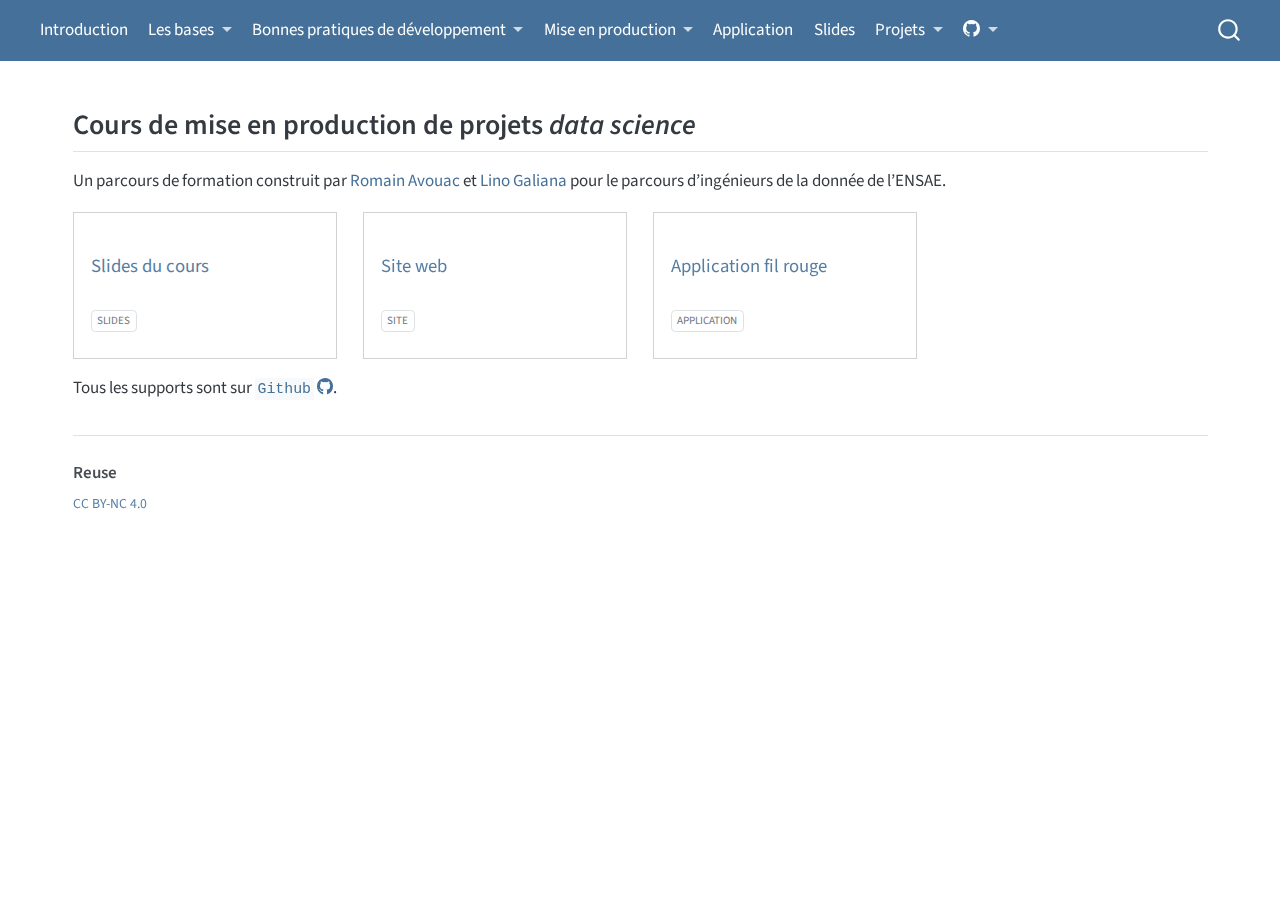
==== commit 750c48c6: "Built site for gh-pages" ====
--- a/index.html
+++ b/index.html
@@ -40,7 +40,7 @@
 <link href="site_libs/quarto-html/quarto-syntax-highlighting-549806ee2085284f45b00abea8c6df48.css" rel="stylesheet" id="quarto-text-highlighting-styles">
 <script src="site_libs/bootstrap/bootstrap.min.js"></script>
 <link href="site_libs/bootstrap/bootstrap-icons.css" rel="stylesheet">
-<link href="site_libs/bootstrap/bootstrap-957390e16f8056bf57452af51c800dd0.min.css" rel="stylesheet" append-hash="true" id="quarto-bootstrap" data-mode="light">
+<link href="site_libs/bootstrap/bootstrap-bd706bf7cc79ec682822fd2bf903aab3.min.css" rel="stylesheet" append-hash="true" id="quarto-bootstrap" data-mode="light">
 <link href="site_libs/quarto-contrib/fontawesome6-1.2.0/all.min.css" rel="stylesheet">
 <link href="site_libs/quarto-contrib/fontawesome6-1.2.0/latex-fontsize.css" rel="stylesheet">
 <script id="quarto-search-options" type="application/json">{
@@ -146,7 +146,7 @@
           <div class="collapse navbar-collapse" id="navbarCollapse">
             <ul class="navbar-nav navbar-nav-scroll me-auto">
   <li class="nav-item">
-    <a class="nav-link" href="./website/chapters/chapters/introduction.html"> 
+    <a class="nav-link" href="./website/chapters/introduction.html"> 
 <span class="menu-text">Introduction</span></a>
   </li>  
   <li class="nav-item dropdown ">
@@ -271,7 +271,61 @@
 
 <div class="list grid quarto-listing-cols-4">
 
-  <div class="g-col-1" data-index="0" data-listing-date-sort="1738540800000" data-listing-file-modified-sort="1738680258877" data-listing-date-modified-sort="NaN" data-listing-reading-time-sort="1" data-listing-word-count-sort="1">
+  <div class="g-col-1" data-index="0" data-listing-date-sort="1738540800000" data-listing-file-modified-sort="1740952603149" data-listing-date-modified-sort="NaN" data-listing-reading-time-sort="1" data-listing-word-count-sort="1">
+    <a href="https://ensae-reproductibilite.github.io/slides/" target="_blank" rel="noopener" class="grid-item-link"> <!-- Added link wrapper -->
+      </a><div class="quarto-grid-item card h-100 card-left"><a href="https://ensae-reproductibilite.github.io/slides/" target="_blank" rel="noopener" class="grid-item-link">
+        
+          <p class="card-img-top">
+            <img src="https://minio.lab.sspcloud.fr/lgaliana/generative-art/mise-en-prod/slides-comic.jpg" class="thumbnail-image card-img" style="height: auto;" alt="">
+          </p>
+        
+        
+          </a><div class="card-body post-contents"><a href="https://ensae-reproductibilite.github.io/slides/" target="_blank" rel="noopener" class="grid-item-link">
+            <h5 class="no-anchor card-title listing-title">Slides du cours</h5>
+            <div class="card-subtitle listing-subtitle"></div>
+
+            
+            
+              <div class="card-attribution card-text-small justify">
+                <div class="listing-author"></div>
+              </div>
+            
+            <style>
+              .listing-categories .listing-category .listing-href {
+                color: inherit; /* blue colors for links too */
+                text-decoration: none; /* Remove underline */
+              }
+            </style>
+            </a><div class="listing-categories" style="padding-top: 1em;"><a href="https://ensae-reproductibilite.github.io/slides/" target="_blank" rel="noopener" class="grid-item-link">
+              
+                </a><div class="listing-category"><a href="https://ensae-reproductibilite.github.io/slides/" target="_blank" rel="noopener" class="grid-item-link">
+                  
+                    </a><a class="listing-href" href="https://ensae-reproductibilite.github.io/slides/" target="_blank" rel="noopener">
+                      
+                        Slides
+                      
+                    </a>
+                  
+                </div>
+              
+            </div>
+          </div>
+        
+
+        <!-- <div class="card-footer">
+            <div class="card-filename listing-filename">
+              index.qmd
+            </div>
+            <div class="card-file-modified listing-file-modified">
+              3/2/25, 9:56:43 PM
+            </div>
+        </div> -->
+
+      </div>
+     <!-- Added link wrapper -->
+  </div>
+
+  <div class="g-col-1" data-index="1" data-listing-date-sort="1738540800000" data-listing-file-modified-sort="1740952603149" data-listing-date-modified-sort="NaN" data-listing-reading-time-sort="1" data-listing-word-count-sort="1">
     <a href="https://ensae-reproductibilite.github.io/website/" target="_blank" rel="noopener" class="grid-item-link"> <!-- Added link wrapper -->
       </a><div class="quarto-grid-item card h-100 card-left"><a href="https://ensae-reproductibilite.github.io/website/" target="_blank" rel="noopener" class="grid-item-link">
         
@@ -317,7 +371,7 @@
               index.qmd
             </div>
             <div class="card-file-modified listing-file-modified">
-              2/4/25, 2:44:18 PM
+              3/2/25, 9:56:43 PM
             </div>
         </div> -->
 
@@ -325,61 +379,7 @@
      <!-- Added link wrapper -->
   </div>
 
-  <div class="g-col-1" data-index="1" data-listing-date-sort="1738540800000" data-listing-file-modified-sort="1738680258877" data-listing-date-modified-sort="NaN" data-listing-reading-time-sort="1" data-listing-word-count-sort="1">
-    <a href="https://ensae-reproductibilite.github.io/slides/" target="_blank" rel="noopener" class="grid-item-link"> <!-- Added link wrapper -->
-      </a><div class="quarto-grid-item card h-100 card-left"><a href="https://ensae-reproductibilite.github.io/slides/" target="_blank" rel="noopener" class="grid-item-link">
-        
-          <p class="card-img-top">
-            <img src="https://minio.lab.sspcloud.fr/lgaliana/generative-art/mise-en-prod/slides-comic.jpg" class="thumbnail-image card-img" style="height: auto;" alt="">
-          </p>
-        
-        
-          </a><div class="card-body post-contents"><a href="https://ensae-reproductibilite.github.io/slides/" target="_blank" rel="noopener" class="grid-item-link">
-            <h5 class="no-anchor card-title listing-title">Slides du cours</h5>
-            <div class="card-subtitle listing-subtitle"></div>
-
-            
-            
-              <div class="card-attribution card-text-small justify">
-                <div class="listing-author"></div>
-              </div>
-            
-            <style>
-              .listing-categories .listing-category .listing-href {
-                color: inherit; /* blue colors for links too */
-                text-decoration: none; /* Remove underline */
-              }
-            </style>
-            </a><div class="listing-categories" style="padding-top: 1em;"><a href="https://ensae-reproductibilite.github.io/slides/" target="_blank" rel="noopener" class="grid-item-link">
-              
-                </a><div class="listing-category"><a href="https://ensae-reproductibilite.github.io/slides/" target="_blank" rel="noopener" class="grid-item-link">
-                  
-                    </a><a class="listing-href" href="https://ensae-reproductibilite.github.io/slides/" target="_blank" rel="noopener">
-                      
-                        Slides
-                      
-                    </a>
-                  
-                </div>
-              
-            </div>
-          </div>
-        
-
-        <!-- <div class="card-footer">
-            <div class="card-filename listing-filename">
-              index.qmd
-            </div>
-            <div class="card-file-modified listing-file-modified">
-              2/4/25, 2:44:18 PM
-            </div>
-        </div> -->
-
-      </div>
-     <!-- Added link wrapper -->
-  </div>
-
-  <div class="g-col-1" data-index="2" data-listing-date-sort="1738540800000" data-listing-file-modified-sort="1738680258876" data-listing-date-modified-sort="NaN" data-listing-reading-time-sort="1" data-listing-word-count-sort="1">
+  <div class="g-col-1" data-index="2" data-listing-date-sort="1738540800000" data-listing-file-modified-sort="1740952603149" data-listing-date-modified-sort="NaN" data-listing-reading-time-sort="1" data-listing-word-count-sort="1">
     <a href="https://ensae-reproductibilite.github.io/website/chapters/application.html" target="_blank" rel="noopener" class="grid-item-link"> <!-- Added link wrapper -->
       </a><div class="quarto-grid-item card h-100 card-left"><a href="https://ensae-reproductibilite.github.io/website/chapters/application.html" target="_blank" rel="noopener" class="grid-item-link">
         
@@ -425,7 +425,7 @@
               index.qmd
             </div>
             <div class="card-file-modified listing-file-modified">
-              2/4/25, 2:44:18 PM
+              3/2/25, 9:56:43 PM
             </div>
         </div> -->
 
